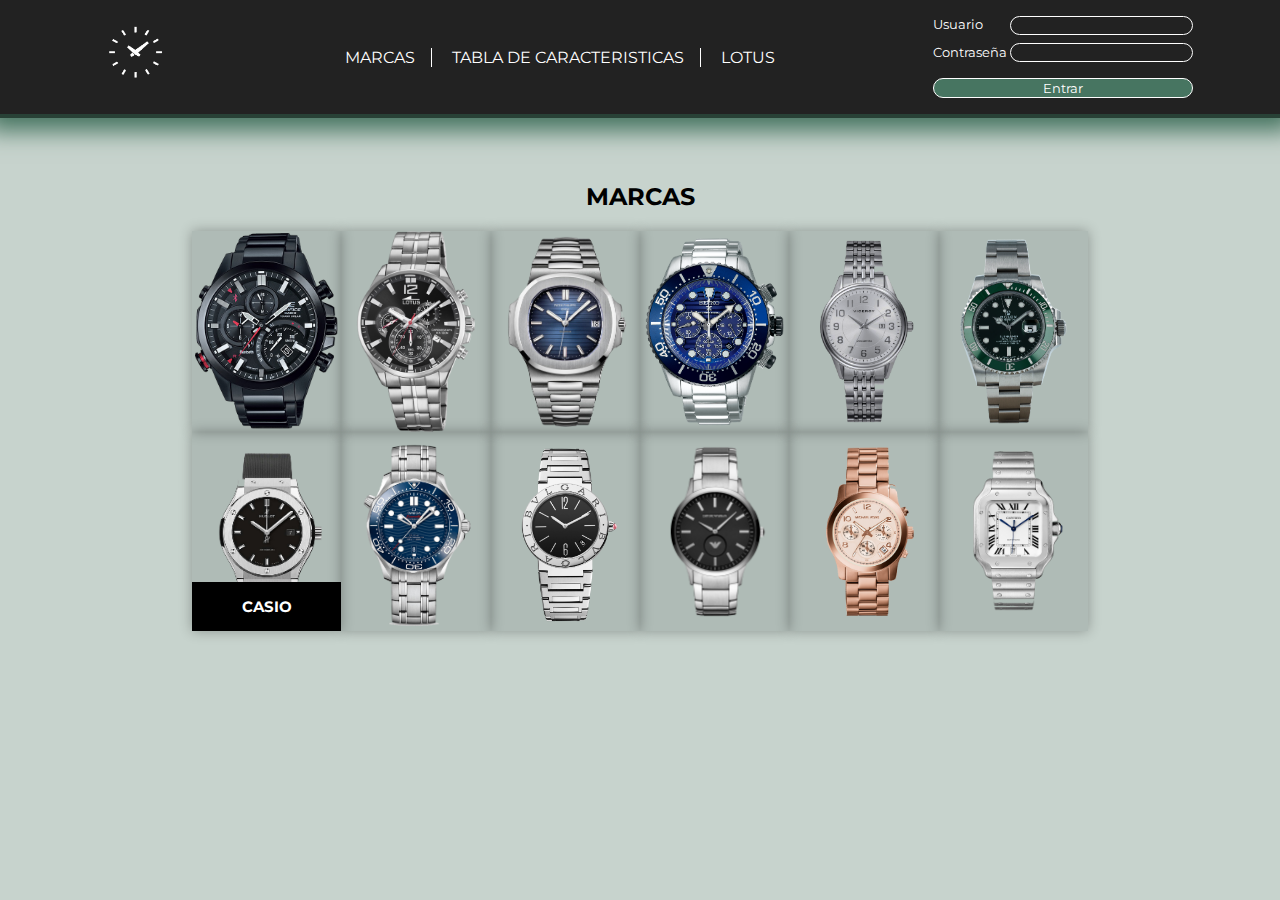
==== index.html @ 9a4f6afc "FotosVer15" ====
<!DOCTYPE html>
<html lang="en">

<head>
    <meta charset="UTF-8">
    <meta http-equiv="X-UA-Compatible" content="IE=edge">
    <meta name="viewport" content="width=device-width, initial-scale=1.0">
    <title>Document</title>
    <link rel="stylesheet" href="css/estilo.css">
    <link rel="preconnect" href="https://fonts.googleapis.com">
    <link rel="preconnect" href="https://fonts.gstatic.com" crossorigin>
    <link href="https://fonts.googleapis.com/css2?family=Montserrat&display=swap" rel="stylesheet">
</head>

<body>
    <nav>
        <div class="logo">
            <img src="img/Logos/logo.png" alt="">
        </div>
        <div class="enlaces">
            <a href="">MARCAS</a>
            <a href="">TABLA DE CARACTERISTICAS</a>
            <a class="ultimoEnlace" href="">LOTUS</a>
        </div>
        <div class="registro">
            <form action="">
                <div class="registroUsuario">
                    <div class="registroUsuarioPartes">
                        <label for="usuario">Usuario</label>
                        <input type="text">
                    </div>
                    <div class="registroUsuarioPartes>
                        <label for="contraseña">Contraseña</label>
                        <input type="text">
                    </div>
                </div>
                <div>
                    <button type="submit">Entrar</button>
                </div>
            </form>
        </div>
    </nav>
        <h2>MARCAS</h2>
        <div class="marcas">
            <div class="filas">
                <img src="img/Marcas/casio.png" alt="">
                <div class="fotos">
                    <h3>CASIO</h3>
                </div>
                <img src="img/Marcas/lotus.png" alt="">
                <img src="img/Marcas/PatekPhilipeReloj.png" alt="">
                <img src="img/Marcas/seiko.png" alt="">
                <img src="img/Marcas/ViceroyReloj.png" alt="">
                <img src="img/Marcas/rolex.png" alt="">
            </div>
            <div class="filas">
                <img src="img/Marcas/HublotReloj.png" alt="">
                <img src="img/Marcas/omega.png" alt="">
                <img src="img/Marcas/Bulgari.png" alt="">
                <img src="img/Marcas/Emporio.png" alt="">
                <img src="img/Marcas/michaelKorsReloj.png" alt="">
                <img src="img/Marcas/cartier.png" alt="">
                
            </div>
        </div> 
</body>
</html>
---- css/estilo.css ----
*{
    box-sizing: border-box;
}
body{
    background-color: rgb(199, 211, 205);
    margin: 0px;
    font-family: 'Montserrat', sans-serif;
}
/*nav*/
nav{
    font-family: 'Montserrat', sans-serif;
    background-color: rgb(34, 34, 34);
    display: flex;
    justify-content: space-around;
    align-items: center;
    flex-wrap: wrap;
    padding: 1rem;
    margin: 0px;
    margin-bottom: 4rem;
    z-index: 0px;
    border-bottom: 4px solid rgb(40, 65, 54);
    -webkit-box-shadow: 0px 0px 22px 13px rgb(71, 117, 97); 
    box-shadow: 0px 0px 22px 13px rgb(71, 117, 97);
}
nav img{
    width: 100%;
    min-width: 100px;
}
nav a{
    color: white;
    text-decoration: none;
    padding-left: 1rem;
    padding-right: 1rem;
    border-right: 1px solid white;
}
a.ultimoEnlace{
    border-right:none;
}

nav label{
    color: white;
    font-size: small;
}
nav input{
    background-color: rgb(34, 34, 34);
    border: 1px solid white;
    color: white;
    border-radius: 20px;
}
nav button{
    color: white;
    background-color: rgb(71, 117, 97);
    width: 100%;
    font-family: inherit;
    border: 1px solid rgb(255, 255, 255);
    margin-top: 1rem;
    border-radius: 20px;
}
.logo{
    width: 5%;
    min-width: 100px;
}
.enlaces{
    text-align: center;
    align-items: center;
}
.registroUsuario{
    display: flex;
    flex-direction: column;
    color: white;
    font-family: inherit;
    font-size: small;
}
.registroUsuarioPartes{
    display: flex;
    justify-content: space-between;
    margin-bottom: 0.5rem;
}
/*MARCAS*/
.marcas{
    width: 70%;
    margin: auto;
    background-color: rgb(175, 187, 182);
    position: relative;
}
.filas img{
    width: 100%;
    -webkit-box-shadow: 0px 0px 22px 13px rgba(0,0,0,0.3); 
    box-shadow: 0px 0px 12px 0px rgba(0,0,0,0.3);
    object-fit: cover;
}
.filas{
    width: 16.6666%;
    display: flex;
}
.fotos{
    position: absolute;
    background-color: black;
    color: white; 
    text-align: center;  
    width: 16.6666%; 
    bottom: 0px;
    font-size: small;
}
h2{
    text-align: center;
    font-size: x-large;
}
nav a:hover{
    background-color: rgb(233, 255, 224);
    color: black;
}
nav button:hover{
    background-color: rgb(54, 73, 65);
}
.filas img:hover{
    -webkit-box-shadow: 0px 0px 22px 13px rgb(40, 65, 53); 
    box-shadow: 0px 0px 12px 0px rgb(40, 65, 53);
    background-color: rgb(186, 199, 194);
}
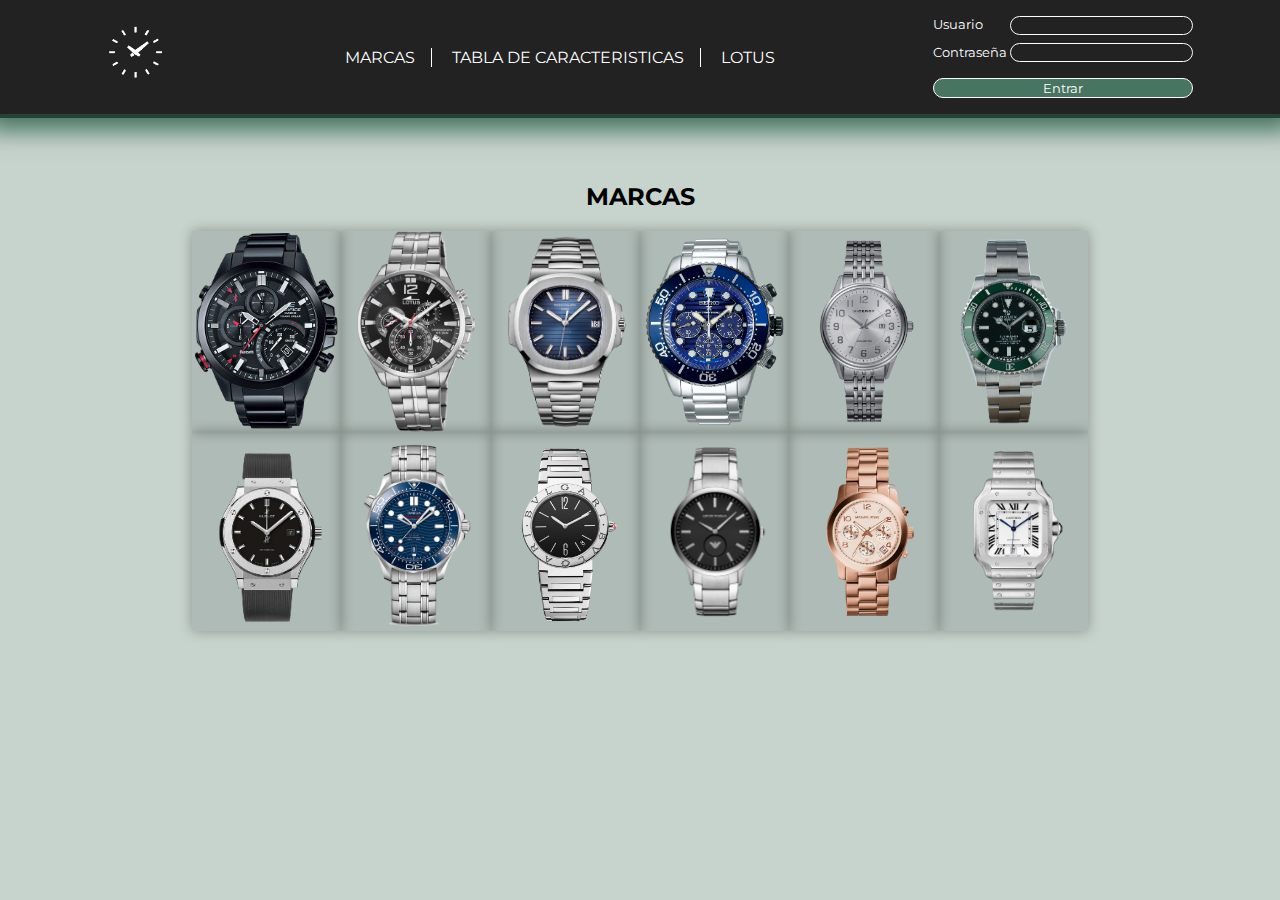
==== commit b78feb7f: "123" ====
--- a/index.html
+++ b/index.html
@@ -44,9 +44,6 @@
         <div class="marcas">
             <div class="filas">
                 <img src="img/Marcas/casio.png" alt="">
-                <div class="fotos">
-                    <h3>CASIO</h3>
-                </div>
                 <img src="img/Marcas/lotus.png" alt="">
                 <img src="img/Marcas/PatekPhilipeReloj.png" alt="">
                 <img src="img/Marcas/seiko.png" alt="">
@@ -60,7 +57,6 @@
                 <img src="img/Marcas/Emporio.png" alt="">
                 <img src="img/Marcas/michaelKorsReloj.png" alt="">
                 <img src="img/Marcas/cartier.png" alt="">
-                
             </div>
         </div> 
 </body>
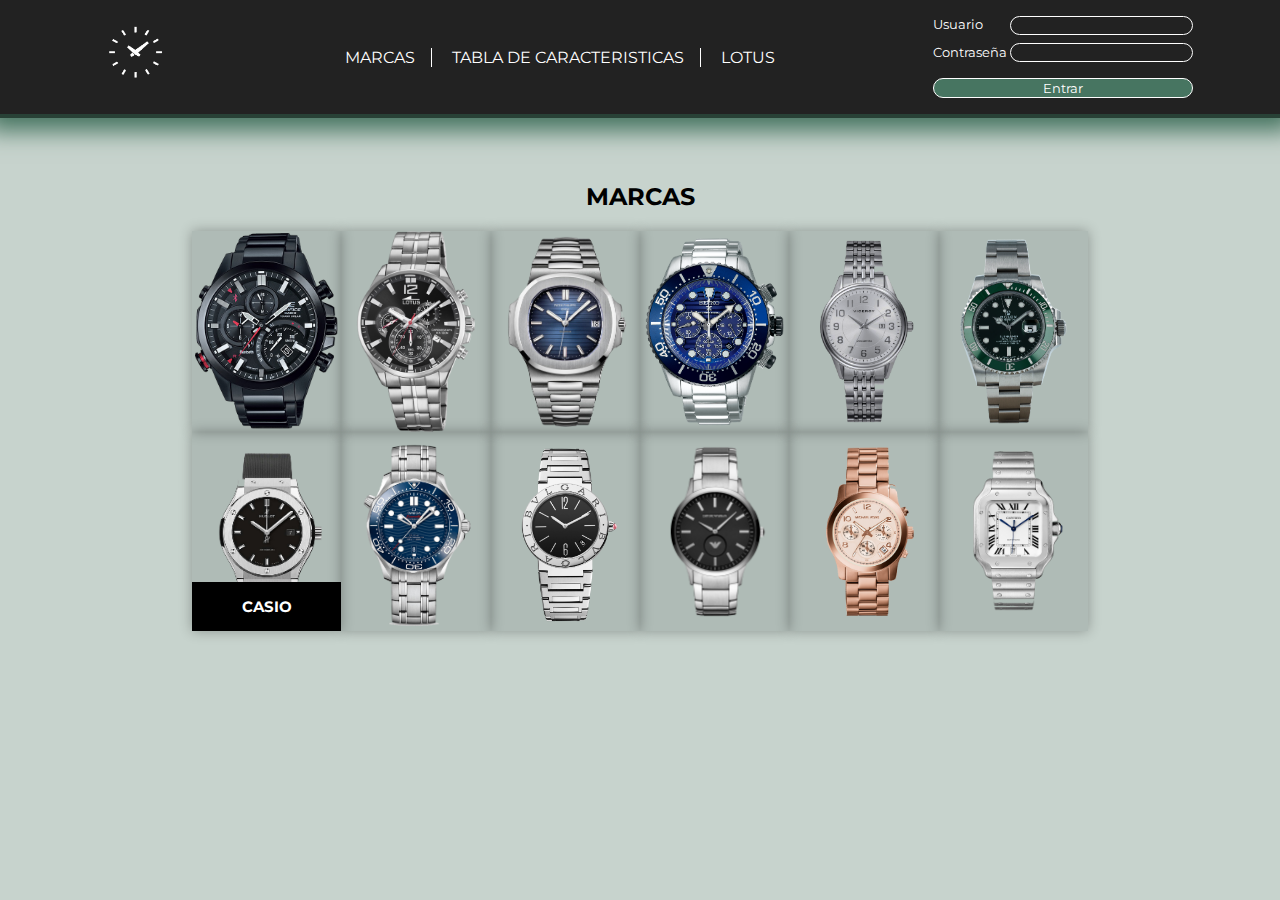
==== commit 131cf2e5: "Revert "FotosVer15"" ====
--- a/index.html
+++ b/index.html
@@ -45,6 +45,9 @@
             <div class="filas">
                 <img src="img/Marcas/casio.png" alt="">
                 <img src="img/Marcas/lotus.png" alt="">
+                <div class="fotos">
+                    <h3>CASIO</h3>
+                </div>
                 <img src="img/Marcas/PatekPhilipeReloj.png" alt="">
                 <img src="img/Marcas/seiko.png" alt="">
                 <img src="img/Marcas/ViceroyReloj.png" alt="">
--- a/css/estilo.css
+++ b/css/estilo.css
@@ -98,7 +98,7 @@
     background-color: black;
     color: white; 
     text-align: center;  
-    width: 16.6666%; 
+    width: 16.666%; 
     bottom: 0px;
     font-size: small;
 }
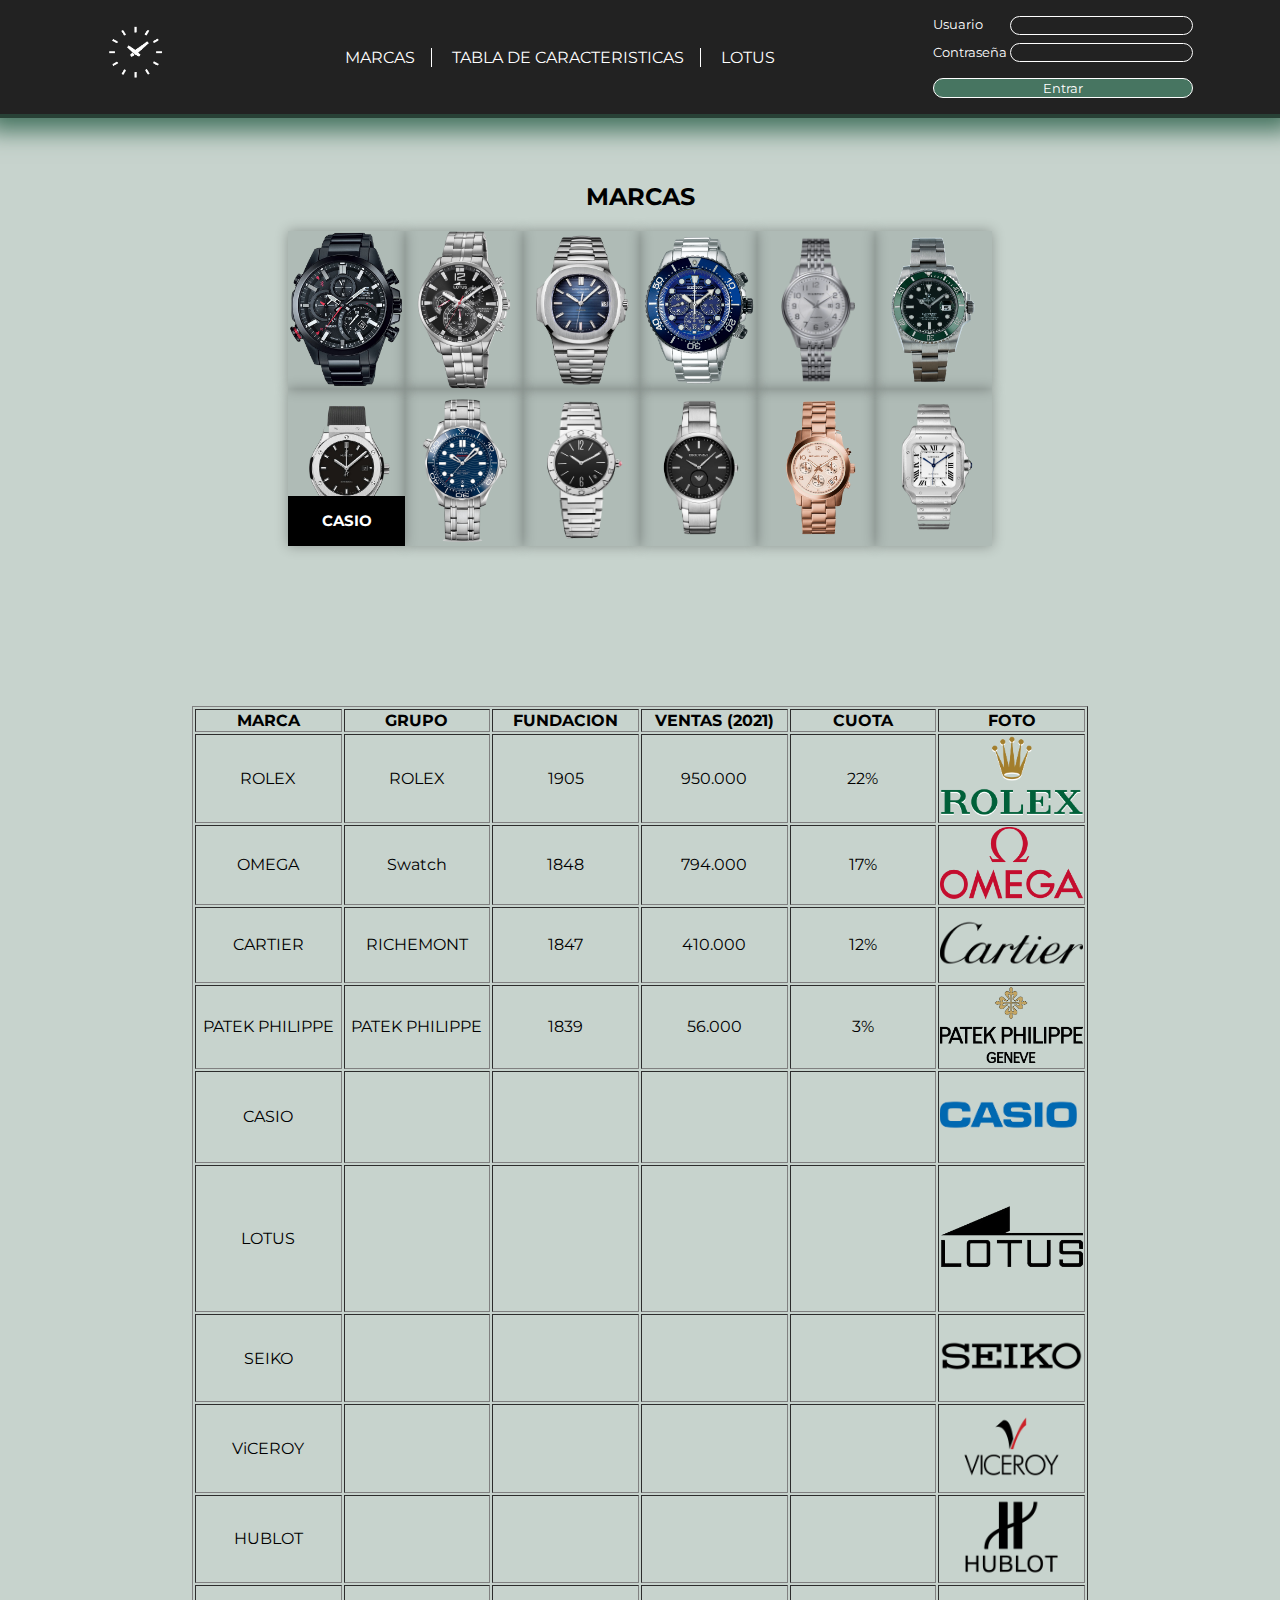
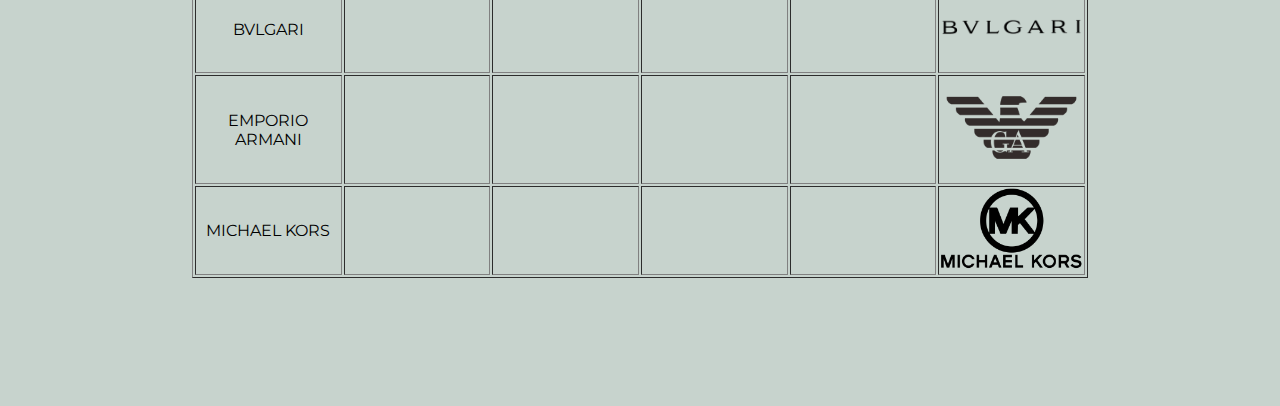
==== commit 96e2ff7b: "Fotos+tablaVer1" ====
--- a/index.html
+++ b/index.html
@@ -62,5 +62,117 @@
                 <img src="img/Marcas/cartier.png" alt="">
             </div>
         </div> 
+        <div class="tabla">
+        <table border="1" >
+            <thead>
+            <tr>
+                <th>MARCA</th>
+                <th>GRUPO</th>
+                <th>FUNDACION</th>
+                <th>VENTAS (2021)</th>
+                <th>CUOTA</th>
+                <th>FOTO</th>
+            </tr>
+        </thead>
+        <tbody>
+            <tr>
+                <td>ROLEX</td>
+                <td>ROLEX</td>
+                <td>1905</td>
+                <td>950.000</td>
+                <td>22%</td>
+                <td><img src="img/Logos/rolex-logo.png" alt=""></td>
+            </tr>
+            <tr>
+                <td>OMEGA</td>
+                <td>Swatch</td>
+                <td>1848</td>
+                <td>794.000</td>
+                <td>17%</td>
+                <td><img src="img/Logos/Omega.png" alt=""></td>
+            </tr>
+            <tr>
+                <td>CARTIER</td>
+                <td>RICHEMONT</td>
+                <td>1847</td>
+                <td>410.000</td>
+                <td>12%</td>
+                <td><img src="img/Logos/logo-Cartier.png" alt=""></td>
+            </tr>
+            <tr>
+                <td>PATEK PHILIPPE</td>
+                <td>PATEK PHILIPPE</td>
+                <td>1839</td>
+                <td>56.000</td>
+                <td>3%</td>
+                <td><img src="img/Logos/Patek-Philippe-Logo.png" alt=""></td>
+            </tr>
+            <tr>
+                <td>CASIO</td>
+                <td></td>
+                <td></td>
+                <td></td>
+                <td></td>
+                <td><img src="img/Logos/Casio-logo-1.png" alt=""></td>
+            </tr>
+            <tr>
+                <td>LOTUS</td>
+                <td></td>
+                <td></td>
+                <td></td>
+                <td></td>
+                <td><img src="img/Logos/lotusLogo.png" alt=""></td>
+            </tr>
+            <tr>
+                <td>SEIKO</td>
+                <td></td>
+                <td></td>
+                <td></td>
+                <td></td>
+                <td><img src="img/Logos/Seiko-Logo.png" alt=""></td>
+            </tr>
+            <tr>
+                <td>ViCEROY</td>
+                <td></td>
+                <td></td>
+                <td></td>
+                <td></td>
+                <td><img src="img/Logos/Viceroy-Logo.png" alt=""></td>
+            </tr>
+            <tr>
+                <td>HUBLOT</td>
+                <td></td>
+                <td></td>
+                <td></td>
+                <td></td>
+                <td><img src="img/Logos/HublotLogo.png" alt=""></td>
+            </tr>
+            <tr>
+                <td>BVLGARI</td>
+                <td></td>
+                <td></td>
+                <td></td>
+                <td></td>
+                <td><img src="img/Logos/Bvlgari-Logo.png" alt=""></td>
+            </tr>
+            <tr>
+                <td>EMPORIO ARMANI</td>
+                <td></td>
+                <td></td>
+                <td></td>
+                <td></td>
+                <td><img src="img/Logos/emporioArmani.png" alt=""></td>
+            </tr>
+            <tr>
+                <td>MICHAEL KORS</td>
+                <td></td>
+                <td></td>
+                <td></td>
+                <td></td>
+                <td><img src="img/Logos/Michael-Kors-Emblema.png" alt=""></td>
+            </tr>
+        </tbody>
+        </table>
+    </div>
 </body>
 </html>--- a/css/estilo.css
+++ b/css/estilo.css
@@ -78,10 +78,11 @@
 }
 /*MARCAS*/
 .marcas{
-    width: 70%;
+    width: 55%;
     margin: auto;
     background-color: rgb(175, 187, 182);
     position: relative;
+    margin-bottom: 10rem;
 }
 .filas img{
     width: 100%;
@@ -117,4 +118,21 @@
     -webkit-box-shadow: 0px 0px 22px 13px rgb(40, 65, 53); 
     box-shadow: 0px 0px 12px 0px rgb(40, 65, 53);
     background-color: rgb(186, 199, 194);
+}
+/*TABLA*/
+table{
+    margin-bottom: 8rem;
+    text-align: center;
+}
+.tabla img{
+    width: 100%;
+    object-fit: cover;
+}
+td{
+    width: 16.6666%;
+}
+.tabla{
+    width: 70%;
+    margin: auto;
+    margin-bottom: 7rem;
 }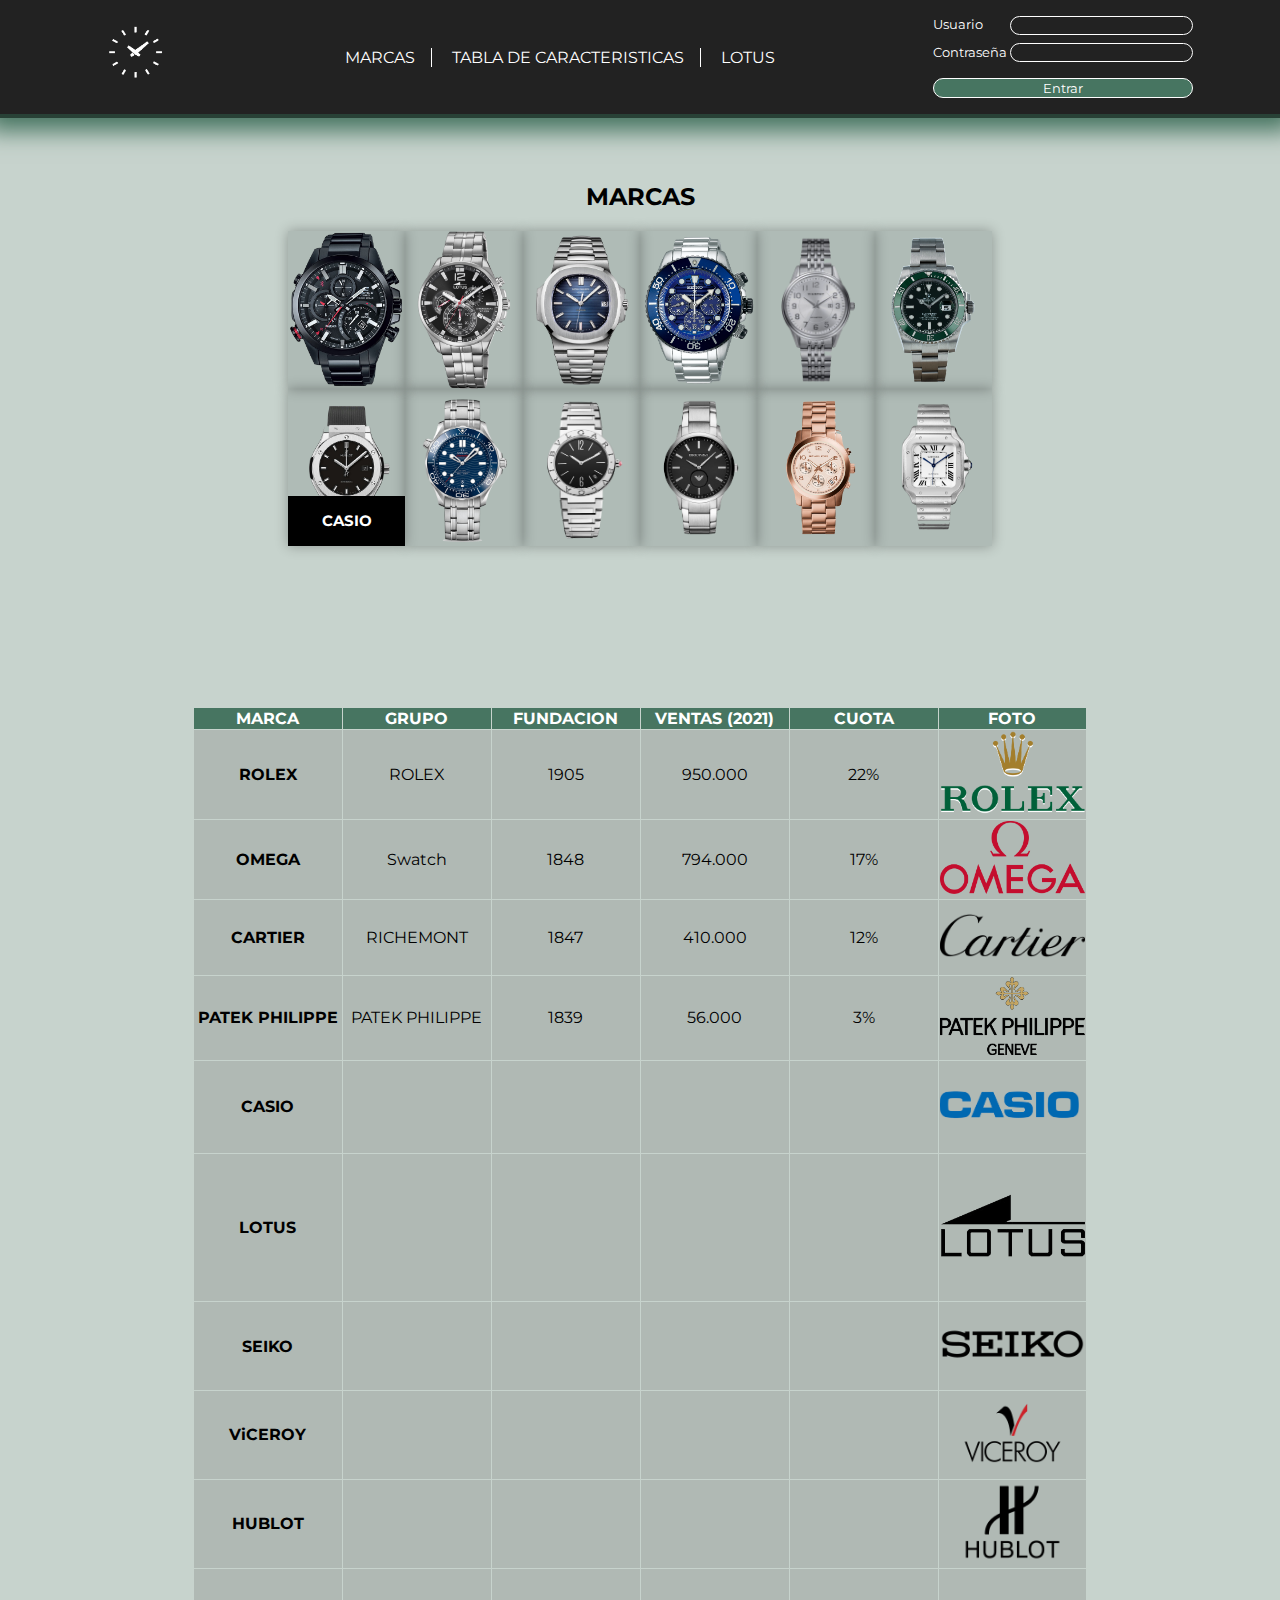
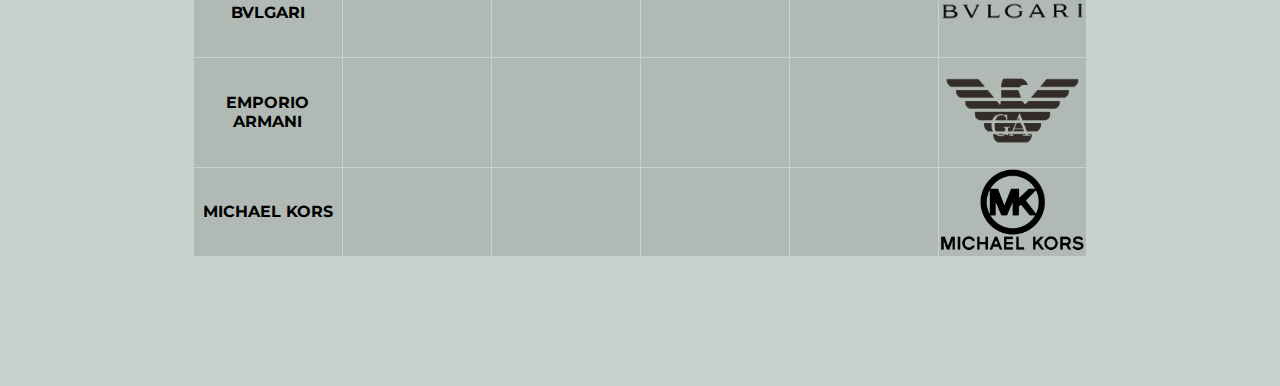
==== commit 45dce629: "EstiloTablaVer1" ====
--- a/index.html
+++ b/index.html
@@ -10,6 +10,7 @@
     <link rel="preconnect" href="https://fonts.googleapis.com">
     <link rel="preconnect" href="https://fonts.gstatic.com" crossorigin>
     <link href="https://fonts.googleapis.com/css2?family=Montserrat&display=swap" rel="stylesheet">
+    <link rel="icon" href="img/Logos/LogoPeque.png">
 </head>
 
 <body>
@@ -76,7 +77,7 @@
         </thead>
         <tbody>
             <tr>
-                <td>ROLEX</td>
+                <td class="nombre">ROLEX</td>
                 <td>ROLEX</td>
                 <td>1905</td>
                 <td>950.000</td>
@@ -84,7 +85,7 @@
                 <td><img src="img/Logos/rolex-logo.png" alt=""></td>
             </tr>
             <tr>
-                <td>OMEGA</td>
+                <td class="nombre">OMEGA</td>
                 <td>Swatch</td>
                 <td>1848</td>
                 <td>794.000</td>
@@ -92,7 +93,7 @@
                 <td><img src="img/Logos/Omega.png" alt=""></td>
             </tr>
             <tr>
-                <td>CARTIER</td>
+                <td class="nombre">CARTIER</td>
                 <td>RICHEMONT</td>
                 <td>1847</td>
                 <td>410.000</td>
@@ -100,7 +101,7 @@
                 <td><img src="img/Logos/logo-Cartier.png" alt=""></td>
             </tr>
             <tr>
-                <td>PATEK PHILIPPE</td>
+                <td class="nombre">PATEK PHILIPPE</td>
                 <td>PATEK PHILIPPE</td>
                 <td>1839</td>
                 <td>56.000</td>
@@ -108,7 +109,7 @@
                 <td><img src="img/Logos/Patek-Philippe-Logo.png" alt=""></td>
             </tr>
             <tr>
-                <td>CASIO</td>
+                <td class="nombre">CASIO</td>
                 <td></td>
                 <td></td>
                 <td></td>
@@ -116,7 +117,7 @@
                 <td><img src="img/Logos/Casio-logo-1.png" alt=""></td>
             </tr>
             <tr>
-                <td>LOTUS</td>
+                <td class="nombre">LOTUS</td>
                 <td></td>
                 <td></td>
                 <td></td>
@@ -124,7 +125,7 @@
                 <td><img src="img/Logos/lotusLogo.png" alt=""></td>
             </tr>
             <tr>
-                <td>SEIKO</td>
+                <td class="nombre">SEIKO</td>
                 <td></td>
                 <td></td>
                 <td></td>
@@ -132,7 +133,7 @@
                 <td><img src="img/Logos/Seiko-Logo.png" alt=""></td>
             </tr>
             <tr>
-                <td>ViCEROY</td>
+                <td class="nombre">ViCEROY</td>
                 <td></td>
                 <td></td>
                 <td></td>
@@ -140,7 +141,7 @@
                 <td><img src="img/Logos/Viceroy-Logo.png" alt=""></td>
             </tr>
             <tr>
-                <td>HUBLOT</td>
+                <td class="nombre">HUBLOT</td>
                 <td></td>
                 <td></td>
                 <td></td>
@@ -148,7 +149,7 @@
                 <td><img src="img/Logos/HublotLogo.png" alt=""></td>
             </tr>
             <tr>
-                <td>BVLGARI</td>
+                <td class="nombre">BVLGARI</td>
                 <td></td>
                 <td></td>
                 <td></td>
@@ -156,7 +157,7 @@
                 <td><img src="img/Logos/Bvlgari-Logo.png" alt=""></td>
             </tr>
             <tr>
-                <td>EMPORIO ARMANI</td>
+                <td class="nombre">EMPORIO ARMANI</td>
                 <td></td>
                 <td></td>
                 <td></td>
@@ -164,7 +165,7 @@
                 <td><img src="img/Logos/emporioArmani.png" alt=""></td>
             </tr>
             <tr>
-                <td>MICHAEL KORS</td>
+                <td class="nombre">MICHAEL KORS</td>
                 <td></td>
                 <td></td>
                 <td></td>
--- a/css/estilo.css
+++ b/css/estilo.css
@@ -123,10 +123,18 @@
 table{
     margin-bottom: 8rem;
     text-align: center;
+    border-collapse: collapse;
+    border: 2px solid rgb(199, 211, 205);
+    background-color: rgb(176, 185, 180);
 }
 .tabla img{
     width: 100%;
     object-fit: cover;
+    background-color: ;
+}
+thead{
+    background-color: rgb(71, 117, 97);
+    color: white;
 }
 td{
     width: 16.6666%;
@@ -135,4 +143,7 @@
     width: 70%;
     margin: auto;
     margin-bottom: 7rem;
+}
+.nombre{
+    font-weight: bold;
 }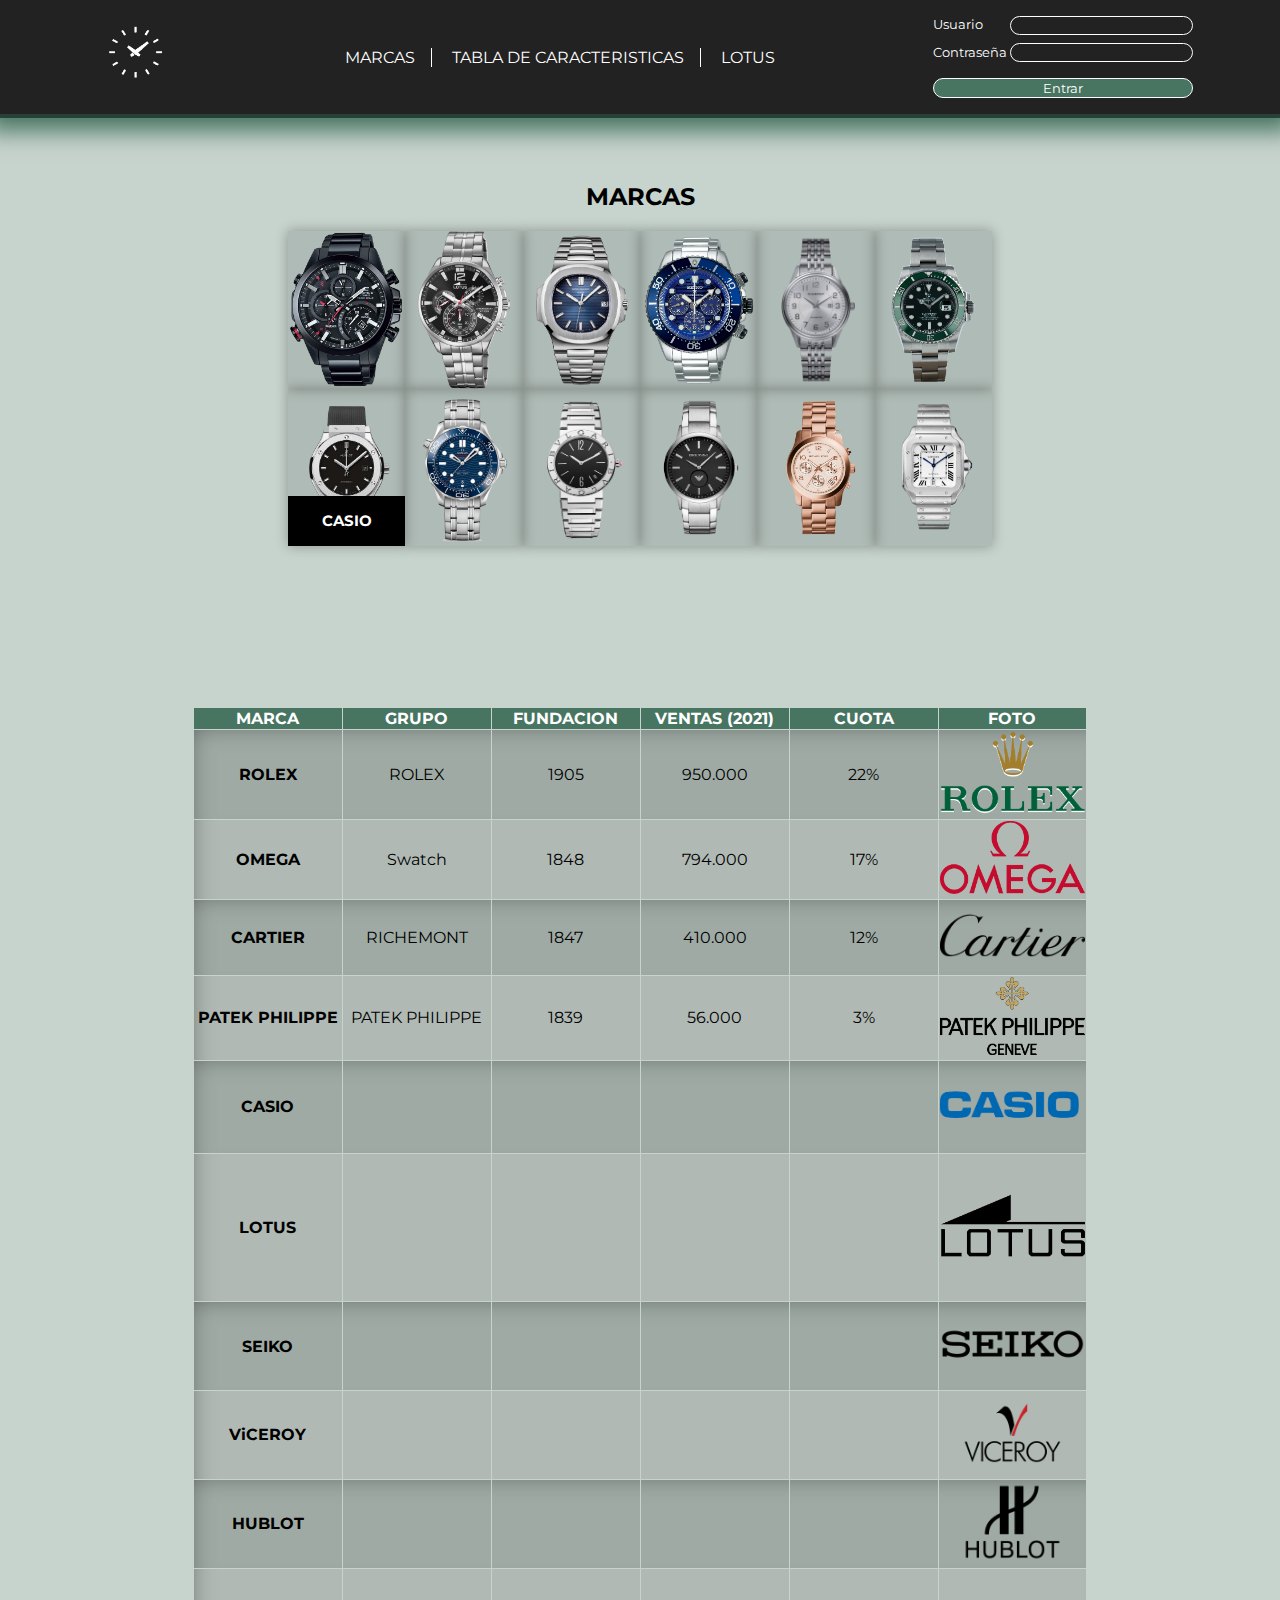
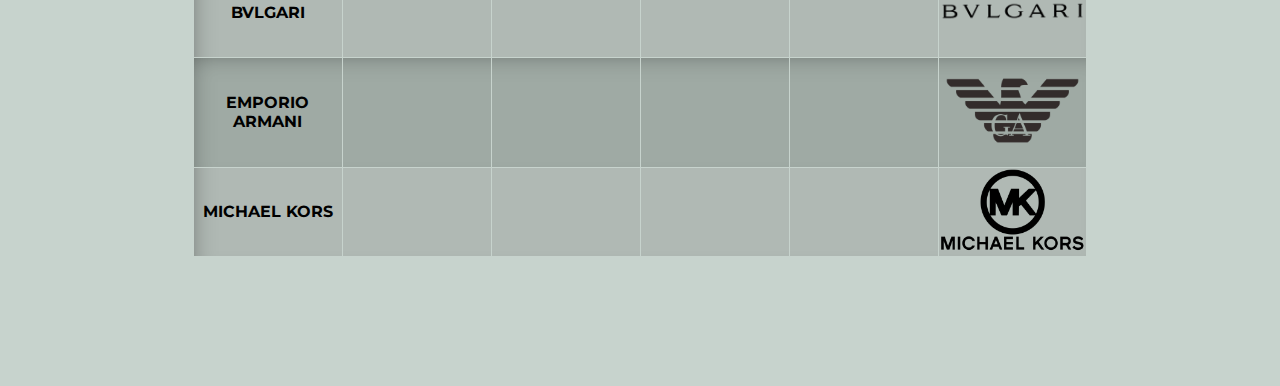
==== commit 28ea0bb5: "EstiloTablaVer2" ====
--- a/index.html
+++ b/index.html
@@ -76,7 +76,7 @@
             </tr>
         </thead>
         <tbody>
-            <tr>
+            <tr class="oscura">
                 <td class="nombre">ROLEX</td>
                 <td>ROLEX</td>
                 <td>1905</td>
@@ -92,7 +92,7 @@
                 <td>17%</td>
                 <td><img src="img/Logos/Omega.png" alt=""></td>
             </tr>
-            <tr>
+            <tr class="oscura">
                 <td class="nombre">CARTIER</td>
                 <td>RICHEMONT</td>
                 <td>1847</td>
@@ -108,7 +108,7 @@
                 <td>3%</td>
                 <td><img src="img/Logos/Patek-Philippe-Logo.png" alt=""></td>
             </tr>
-            <tr>
+            <tr class="oscura">
                 <td class="nombre">CASIO</td>
                 <td></td>
                 <td></td>
@@ -124,7 +124,7 @@
                 <td></td>
                 <td><img src="img/Logos/lotusLogo.png" alt=""></td>
             </tr>
-            <tr>
+            <tr class="oscura">
                 <td class="nombre">SEIKO</td>
                 <td></td>
                 <td></td>
@@ -140,7 +140,7 @@
                 <td></td>
                 <td><img src="img/Logos/Viceroy-Logo.png" alt=""></td>
             </tr>
-            <tr>
+            <tr class="oscura">
                 <td class="nombre">HUBLOT</td>
                 <td></td>
                 <td></td>
@@ -156,7 +156,7 @@
                 <td></td>
                 <td><img src="img/Logos/Bvlgari-Logo.png" alt=""></td>
             </tr>
-            <tr>
+            <tr class="oscura">
                 <td class="nombre">EMPORIO ARMANI</td>
                 <td></td>
                 <td></td>
--- a/css/estilo.css
+++ b/css/estilo.css
@@ -126,6 +126,10 @@
     border-collapse: collapse;
     border: 2px solid rgb(199, 211, 205);
     background-color: rgb(176, 185, 180);
+    -webkit-box-shadow: inset 10px 10px 31px -22px rgba(0,0,0,0.75);
+    -moz-box-shadow: inset 10px 10px 31px -22px rgba(0,0,0,0.75);
+    box-shadow: inset 10px 10px 31px -22px rgba(0,0,0,0.75);
+
 }
 .tabla img{
     width: 100%;
@@ -146,4 +150,10 @@
 }
 .nombre{
     font-weight: bold;
+}
+.oscura{
+    background-color: rgb(159, 170, 164);
+    -webkit-box-shadow: inset 10px 10px 31px -22px rgba(0,0,0,0.75);
+    -moz-box-shadow: inset 10px 10px 31px -22px rgba(0,0,0,0.75);
+    box-shadow: inset 10px 10px 31px -22px rgba(0,0,0,0.75);
 }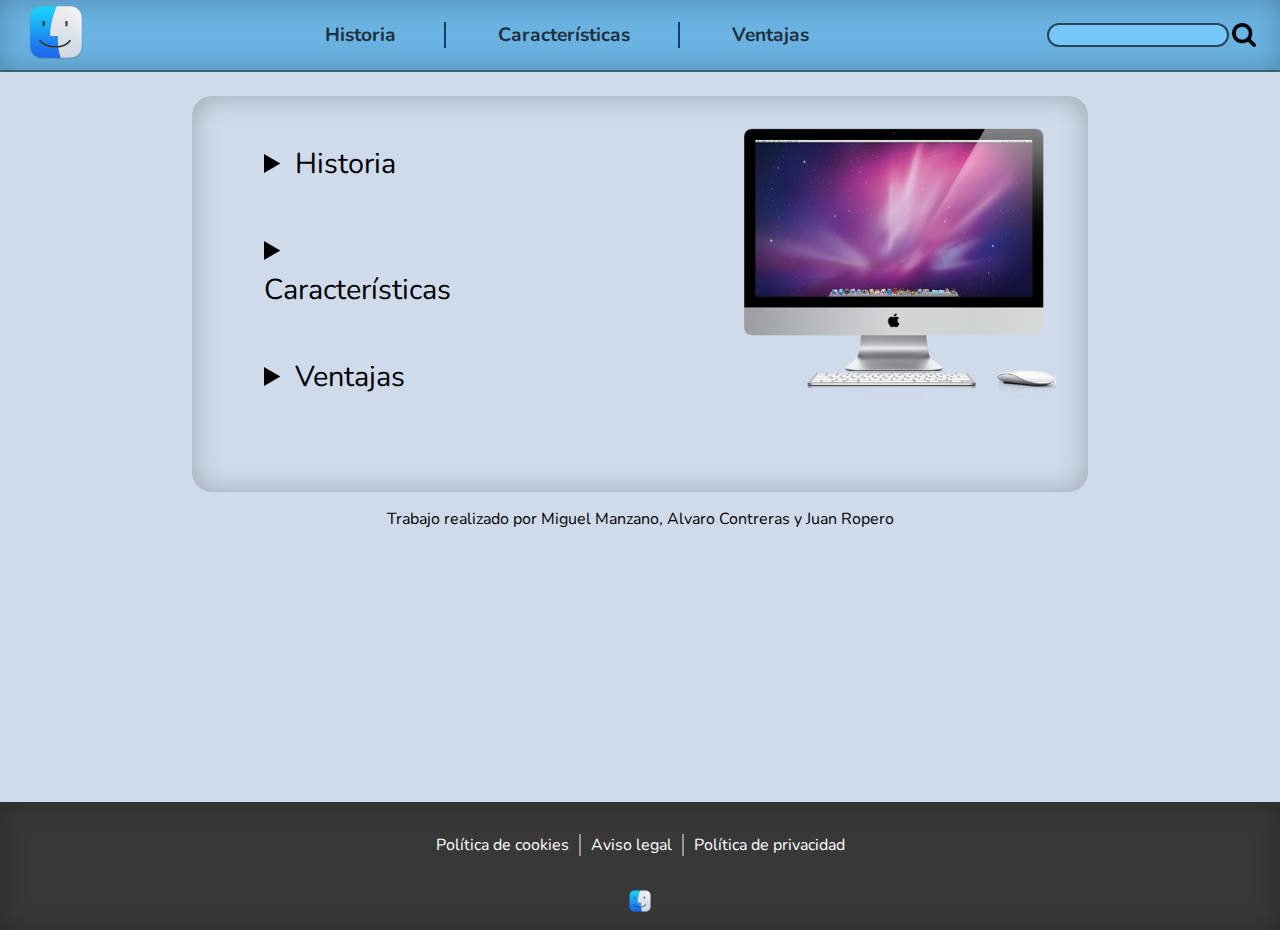
==== commit 9956ebff: "Pagina2" ====
--- a/index.html
+++ b/index.html
@@ -5,175 +5,75 @@
     <meta charset="UTF-8">
     <meta http-equiv="X-UA-Compatible" content="IE=edge">
     <meta name="viewport" content="width=device-width, initial-scale=1.0">
-    <title>Document</title>
-    <link rel="stylesheet" href="css/estilo.css">
+    <title>MacOs</title>
+    <link rel="stylesheet" href="styles.css">
     <link rel="preconnect" href="https://fonts.googleapis.com">
     <link rel="preconnect" href="https://fonts.gstatic.com" crossorigin>
-    <link href="https://fonts.googleapis.com/css2?family=Montserrat&display=swap" rel="stylesheet">
-    <link rel="icon" href="img/Logos/LogoPeque.png">
+    <link href="https://fonts.googleapis.com/css2?family=MuseoModerno:wght@700&family=Nunito:wght@300&display=swap"
+        rel="stylesheet">
 </head>
 
 <body>
-    <nav>
-        <div class="logo">
-            <img src="img/Logos/logo.png" alt="">
+    <header>
+        <a href="index.html"><img src="img/logo.png" alt="Logo" id="logo"></a>
+        <nav>
+            <a href="juan.html">Historia</a>
+            <a href="alvaro.html">Características</a>
+            <a class="sinbarra" href="miguel.html">Ventajas</a>
+        </nav>
+        <div id="buscador">
+            <input type="text">
+            <img src="img/lupa.png" alt="Buscador" id="lupa">
         </div>
-        <div class="enlaces">
-            <a href="">MARCAS</a>
-            <a href="">TABLA DE CARACTERISTICAS</a>
-            <a class="ultimoEnlace" href="">LOTUS</a>
+    </header>
+    <main>
+        <div id="indice">
+            <div id="desplegables">
+            <ul>
+                    <details>
+                        <summary>Historia</summary>
+                        <ul>
+                            <li>Introducción</li>
+                            <li>Evolución</li>
+                            <li>Curiosidades</li>
+                        </ul>
+                    </details>
+                    <details>
+                        <summary>Características</summary>
+                        <ul>
+                            <li>Estabilidad</li>
+                            <li>Seguridad</li>
+                            <li>Diseño</li>
+                            <li>Sincronización</li>
+                            <li>Aplicaciones preinstaladas</li>
+                            <li>Flujo de trabajo</li>
+                            <li>Compra de aplicación</li>
+                        </ul>
+                    </details>
+                    <details>
+                        <summary>Ventajas</summary>
+                        <ul>
+                            <li>Mac</li>
+                            <li>Windows</li>
+                        </ul>
+                    </details>
+            </ul>
         </div>
-        <div class="registro">
-            <form action="">
-                <div class="registroUsuario">
-                    <div class="registroUsuarioPartes">
-                        <label for="usuario">Usuario</label>
-                        <input type="text">
-                    </div>
-                    <div class="registroUsuarioPartes>
-                        <label for="contraseña">Contraseña</label>
-                        <input type="text">
-                    </div>
-                </div>
-                <div>
-                    <button type="submit">Entrar</button>
-                </div>
-            </form>
+        <div id="mac">
+            <img src="img/indice.png" alt="Indice">
         </div>
-    </nav>
-        <h2>MARCAS</h2>
-        <div class="marcas">
-            <div class="filas">
-                <img src="img/Marcas/casio.png" alt="">
-                <img src="img/Marcas/lotus.png" alt="">
-                <div class="fotos">
-                    <h3>CASIO</h3>
-                </div>
-                <img src="img/Marcas/PatekPhilipeReloj.png" alt="">
-                <img src="img/Marcas/seiko.png" alt="">
-                <img src="img/Marcas/ViceroyReloj.png" alt="">
-                <img src="img/Marcas/rolex.png" alt="">
-            </div>
-            <div class="filas">
-                <img src="img/Marcas/HublotReloj.png" alt="">
-                <img src="img/Marcas/omega.png" alt="">
-                <img src="img/Marcas/Bulgari.png" alt="">
-                <img src="img/Marcas/Emporio.png" alt="">
-                <img src="img/Marcas/michaelKorsReloj.png" alt="">
-                <img src="img/Marcas/cartier.png" alt="">
-            </div>
-        </div> 
-        <div class="tabla">
-        <table border="1" >
-            <thead>
-            <tr>
-                <th>MARCA</th>
-                <th>GRUPO</th>
-                <th>FUNDACION</th>
-                <th>VENTAS (2021)</th>
-                <th>CUOTA</th>
-                <th>FOTO</th>
-            </tr>
-        </thead>
-        <tbody>
-            <tr class="oscura">
-                <td class="nombre">ROLEX</td>
-                <td>ROLEX</td>
-                <td>1905</td>
-                <td>950.000</td>
-                <td>22%</td>
-                <td><img src="img/Logos/rolex-logo.png" alt=""></td>
-            </tr>
-            <tr>
-                <td class="nombre">OMEGA</td>
-                <td>Swatch</td>
-                <td>1848</td>
-                <td>794.000</td>
-                <td>17%</td>
-                <td><img src="img/Logos/Omega.png" alt=""></td>
-            </tr>
-            <tr class="oscura">
-                <td class="nombre">CARTIER</td>
-                <td>RICHEMONT</td>
-                <td>1847</td>
-                <td>410.000</td>
-                <td>12%</td>
-                <td><img src="img/Logos/logo-Cartier.png" alt=""></td>
-            </tr>
-            <tr>
-                <td class="nombre">PATEK PHILIPPE</td>
-                <td>PATEK PHILIPPE</td>
-                <td>1839</td>
-                <td>56.000</td>
-                <td>3%</td>
-                <td><img src="img/Logos/Patek-Philippe-Logo.png" alt=""></td>
-            </tr>
-            <tr class="oscura">
-                <td class="nombre">CASIO</td>
-                <td></td>
-                <td></td>
-                <td></td>
-                <td></td>
-                <td><img src="img/Logos/Casio-logo-1.png" alt=""></td>
-            </tr>
-            <tr>
-                <td class="nombre">LOTUS</td>
-                <td></td>
-                <td></td>
-                <td></td>
-                <td></td>
-                <td><img src="img/Logos/lotusLogo.png" alt=""></td>
-            </tr>
-            <tr class="oscura">
-                <td class="nombre">SEIKO</td>
-                <td></td>
-                <td></td>
-                <td></td>
-                <td></td>
-                <td><img src="img/Logos/Seiko-Logo.png" alt=""></td>
-            </tr>
-            <tr>
-                <td class="nombre">ViCEROY</td>
-                <td></td>
-                <td></td>
-                <td></td>
-                <td></td>
-                <td><img src="img/Logos/Viceroy-Logo.png" alt=""></td>
-            </tr>
-            <tr class="oscura">
-                <td class="nombre">HUBLOT</td>
-                <td></td>
-                <td></td>
-                <td></td>
-                <td></td>
-                <td><img src="img/Logos/HublotLogo.png" alt=""></td>
-            </tr>
-            <tr>
-                <td class="nombre">BVLGARI</td>
-                <td></td>
-                <td></td>
-                <td></td>
-                <td></td>
-                <td><img src="img/Logos/Bvlgari-Logo.png" alt=""></td>
-            </tr>
-            <tr class="oscura">
-                <td class="nombre">EMPORIO ARMANI</td>
-                <td></td>
-                <td></td>
-                <td></td>
-                <td></td>
-                <td><img src="img/Logos/emporioArmani.png" alt=""></td>
-            </tr>
-            <tr>
-                <td class="nombre">MICHAEL KORS</td>
-                <td></td>
-                <td></td>
-                <td></td>
-                <td></td>
-                <td><img src="img/Logos/Michael-Kors-Emblema.png" alt=""></td>
-            </tr>
-        </tbody>
-        </table>
-    </div>
+        </div>
+        <p class="realizacion">Trabajo realizado por Miguel Manzano, Alvaro Contreras y Juan Ropero</p>
+    </main>
+    <footer>
+        <div class="politica">
+            <a href="">Política de cookies</a>
+            <a href="">Aviso legal</a>
+            <a href="">Política de privacidad</a>
+        </div>
+        <br>
+        <img src="img/logo.png" alt="">
+    </footer>
 </body>
+
 </html>--- a/styles.css
+++ b/styles.css
@@ -0,0 +1,322 @@
+/*GENERAL*/
+body{
+    margin: 0px;
+    font-family: 'Nunito', sans-serif;
+    background-color: rgb(207, 219, 235);
+}
+main{
+    width: 70%;
+    margin: auto;
+    padding-top: 6rem;
+}
+
+h1,h2,h3,h4{
+    font-family: 'MuseoModerno', cursive;
+}
+
+/*INICIO*/
+header{
+    display: flex;
+    background-color: rgb(107, 179, 226);
+    justify-content: space-between;
+    align-items: center;
+    border-bottom: 2px solid rgb(58, 98, 124);
+    position: fixed;
+    z-index: 100;
+    width: 100%;
+    -webkit-box-shadow: 0px 0px 29px -1px rgba(0,0,0,0.25); 
+    box-shadow: inset 0px 0px 29px -1px rgba(0,0,0,0.25); 
+}
+nav a{
+    text-decoration: none;
+    font-size: 1.2rem;
+    padding-right: 3rem;
+    padding-left: 3rem;
+    color: rgb(31, 49, 63);
+    font-weight: bold;
+    border-right: 2px solid rgb(13, 66, 102);
+}
+
+nav a:hover{
+    text-decoration: underline 1px;
+}
+a.sinbarra{
+    border: 0px;
+}
+#logo{
+    width: 4rem;
+    padding-left:1.5rem;
+}
+#lupa{
+    width: 1.5rem;
+    padding-left:0.2rem;
+}
+#buscador{
+    display: flex;
+    padding-right:1.5rem;
+
+}
+#buscador input{
+    border-radius: 20px;
+    border: 2px solid rgb(42, 67, 87);
+    background-color: rgb(119, 198, 250);
+    font-family: inherit;
+}
+
+/*INDICE*/
+summary:hover{
+    cursor: pointer;
+}
+#indice{
+    display: flex;
+    justify-content: space-between;
+    padding-top: 2.4rem;
+    flex-wrap: wrap;
+    -webkit-box-shadow: 0px 0px 29px -1px rgba(0,0,0,0.25); 
+    box-shadow: inset 0px 0px 29px -1px rgba(0,0,0,0.25); 
+    border-radius: 20px;
+    padding: 2rem;
+}
+#indice details{
+    padding-bottom: 3rem;
+    font-size: 2rem;
+}
+#mac{
+    width: 40%;
+    display: flex;
+    align-items: flex-start;
+    flex-wrap: wrap;
+}
+#mac img{
+    width: 100%;
+    min-width: 200px;
+}
+#desplegables{
+    display: inline-block;
+    width: 30%;
+    font-size: 1rem;
+}
+summary{
+    font-size: 1.8rem;
+}
+.realizacion{
+    text-align: center;
+    margin-bottom: 17rem;
+}
+
+/*ESTETICA*/
+.todosDivs{
+    -webkit-box-shadow: 0px 0px 29px -1px rgba(0,0,0,0.25); 
+    box-shadow: inset 0px 0px 29px -1px rgba(0,0,0,0.25); 
+    border-radius: 20px;
+    padding: 1rem;
+    margin-bottom: 2rem;
+    width: 100%;
+}
+
+.prueba{
+    display: flex;
+    justify-content: flex-end;
+}
+
+.mitad{
+    display: flex;
+    width: 103%;
+}
+
+/*ALVARO*/
+.fuente{
+    font-size: 1.2rem;
+}
+.titulo2{
+    font-size: 2.5rem;
+    text-align: center;
+    border-bottom: 1px solid rgb(58, 98, 124);
+    width: 102%;
+}
+#titulo_tabla{
+    text-align: center;
+}
+.subtitulo2{
+    font-size: 1.5rem;
+}
+
+#seguridad{
+    width: 25%;
+    min-width: 200px;
+    border-radius: 10px;
+    float: right;
+}
+#derecha{
+    display: flex;
+    flex-wrap: wrap;
+}
+
+
+#diseño figure{
+    float: right;
+    text-align: center;
+    background-color: rgb(107, 179, 226);
+    padding: 1rem;
+    border-radius: 20px;
+}
+#portatil{
+    width: 22rem;
+}
+#diseño2{
+    display: flex;
+}
+#diseño2 figcaption{
+    padding-top: 0.6rem;
+    font-weight: bold;
+}
+
+#sincronizacion img{
+    width: 40%;
+    border-radius: 14px;
+}
+#sincronizacion{
+    display: flex;
+    justify-content: center;
+}
+
+#tabla{
+    text-align: center;
+    font-size: 1.2rem;
+}
+.titular{
+    background-color: rgb(107, 179, 226);
+}
+th{
+    border: 1px solid rgb(31, 49, 63);
+    background-color: rgb(107, 179, 226);
+}
+td{
+    border: 1px solid rgb(31, 49, 63);
+    border-collapse: collapse;
+}
+
+dt{
+    font-weight: bold;
+}
+td:not([class]){
+    background-color: rgb(231, 231, 231);
+}
+
+/*FOOTER*/
+footer{
+    position: relative;
+    align-items: flex-end;
+    bottom: 0;
+    left: 0;
+    right: 0;
+    background-color: rgb(56, 56, 56);
+    display: flex;
+    justify-content: center;
+    height: auto;
+    padding-top: 2rem;
+    flex-wrap: wrap;
+    -webkit-box-shadow: 0px 0px 29px -1px rgba(0,0,0,0.25); 
+    box-shadow: inset 0px 0px 29px -1px rgba(0,0,0,0.25); 
+}
+footer a{
+    text-decoration: none;
+    color: white;
+    border-right: 2px solid rgb(150, 150, 150);
+    padding-right: 10px;
+    padding-left: 10px;
+    text-align: center;
+}
+.politica{
+   width: 100%;
+   display: flex;
+   justify-content: center;
+}
+footer a:nth-last-child(1){
+    border: none;
+}
+footer img{
+    width: 2%;
+    min-width: 10px;
+    padding-bottom: 1rem;
+    padding-top: 2rem;
+}
+.logoFooter{
+    margin-top: 2.5rem;
+    margin-bottom: 3rem;
+    display: flex;
+    justify-content: center;
+}
+footer a:hover{
+    background-color: white;
+    color: rgb(150, 150, 150);
+}
+/*MIGUEL*/
+.titulo_venta{
+    text-align: center;
+}
+.cuerpo_miguel{
+    text-align: center;
+}
+.mac_ventajas img{
+    width: 50%;
+}
+.windows_desve{
+    display: flex;
+    justify-content: center;
+}
+.windows_desve img{
+    width: 50%;
+}
+.windows_foto  img{
+    width: 50%;
+}
+
+.cpu_img img{
+    width: 30%;
+}
+.principal_mac{
+    display: flex;
+    justify-content: center;
+}
+.principal_mac img{
+    width: 75%;
+}
+.mac_desventajas{
+    display: flex;
+    justify-content: center;
+}
+.mac_desventajas figure{
+    float: right;
+    text-align: center;
+    background-color: black;
+    padding: 1rem;
+    border-radius: 30px;
+}
+.mac_desventajas figure{
+    font-size: large;
+    color: white;
+    font-size: bold;
+}
+.mac_desventajas img{
+    width: 75%;
+}
+
+
+/*JUANITO*/
+.cincuenta{
+    display: flex;
+    width: 103%;
+    flex-wrap: wrap;
+    justify-content: space-between;
+}
+.cincuenta img{
+    border: 3px solid black;
+    border-radius: 20px;
+    width: 40% ;
+    min-width: 200px;
+}
+.cincuenta p{
+    width: 30%;
+    font-size: 1.2rem;
+}